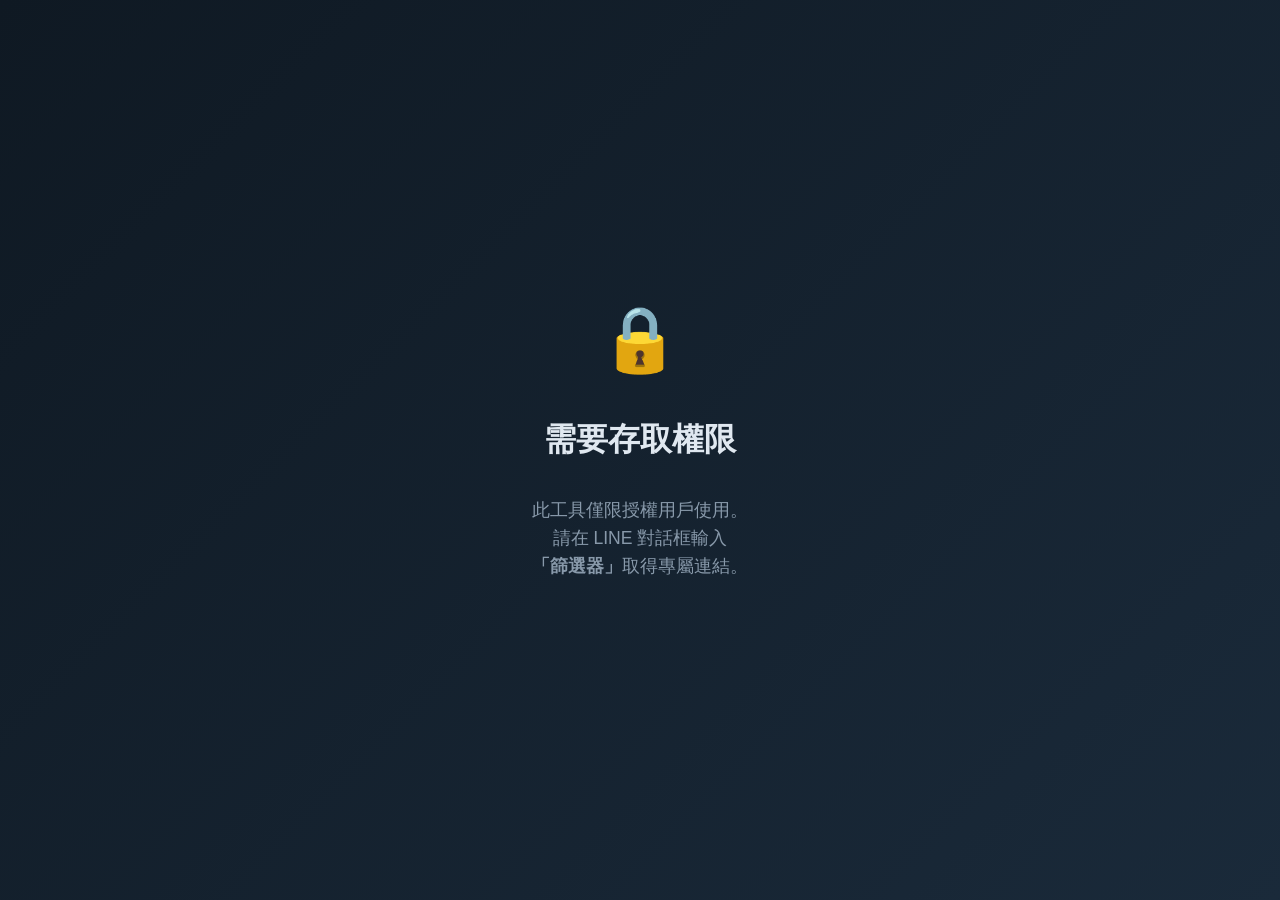
==== Trend-Compare/frontend/index.html @ 9805b19b "Update frontend/index.html" ====
<!DOCTYPE html>
<html lang="zh-TW">
<head>
    <meta charset="UTF-8">
    <meta name="viewport" content="width=device-width, initial-scale=1.0">
    <title>多檔走勢比較 | AI 選股雷達</title>
    <meta http-equiv="Cache-Control" content="no-cache, no-store, must-revalidate">
    <meta http-equiv="Pragma" content="no-cache">
    <meta http-equiv="Expires" content="0">
    <link rel="stylesheet" href="style.css?v=20261118a">
    <style id="gate-style">
        #access-gate { display:none; position:fixed; top:0; left:0; width:100%; height:100%;
            background:linear-gradient(135deg,#0f1923,#1a2a3a); z-index:99999;
            justify-content:center; align-items:center; flex-direction:column; font-family:'Microsoft JhengHei',sans-serif; color:#e0e8f0; }
        #access-gate h1 { font-size:2em; margin-bottom:0.5em; }
        #access-gate p { font-size:1.1em; color:#8899aa; max-width:400px; text-align:center; line-height:1.6; }
        #access-gate .icon { font-size:4em; margin-bottom:0.3em; }
    </style>
    <script>
    (function(){
        var SECRET='howard7199_screener_2024_antigravity';
        var p=new URLSearchParams(window.location.search);
        var tk=p.get('token'), ex=p.get('expires');
        if(!tk||ex===null){showGate();return;}
        var exNum=parseInt(ex);
        if(exNum!==0 && Date.now()/1000>exNum){showGate('expired');return;}
        crypto.subtle.digest('SHA-256',new TextEncoder().encode(SECRET+ex)).then(function(buf){
            var h=Array.from(new Uint8Array(buf)).map(function(b){return b.toString(16).padStart(2,'0')}).join('');
            if(h.substring(0,16)!==tk){showGate();}
            else{document.documentElement.style.visibility='visible';}
        });
        document.documentElement.style.visibility='hidden';
        function showGate(type){
            window.__gated = true;
            document.addEventListener('DOMContentLoaded',function(){
                document.documentElement.style.visibility='visible';
                document.body.innerHTML='<div id="access-gate" style="display:flex">'
                    +'<div class="icon">'+(type==='expired'?'⏰':'🔒')+'</div>'
                    +'<h1>'+(type==='expired'?'連結已過期':'需要存取權限')+'</h1>'
                    +'<p>'+(type==='expired'
                        ?'此連結已超過有效期限。<br>請回到 LINE 對話框輸入<br><b>「篩選器」</b>取得新的連結。'
                        :'此工具僅限授權用戶使用。<br>請在 LINE 對話框輸入<br><b>「篩選器」</b>取得專屬連結。')
                    +'</p></div>';
            });
        }
    })();
    </script>
</head>
<body>
<div class="app">
    <header class="panel head">
        <div>
            <h1>📈 多檔走勢比較</h1>
            <p class="sub">台股・美股・ETF・指數 <span id="hdr-count">3,500+</span> 檔｜10 年週線・還原除權息・起點 = 0%</p>
        </div>
        <div class="meta">
            <div><span class="lbl">最後更新</span><span class="val" id="upd">--</span></div>
            <div><span class="lbl">可比較標的</span><span class="val" id="cnt">--</span></div>
        </div>
    </header>

    <section class="panel">
        <div class="inputs" id="inputs"></div>
        <datalist id="sym-list"></datalist>
        <div class="row">
            <div class="ranges" id="ranges">
                <button data-r="1y">1 年</button>
                <button data-r="3y">3 年</button>
                <button data-r="5y">5 年</button>
                <button data-r="10y">10 年</button>
                <button data-r="custom">自訂起始日</button>
                <input type="date" id="start-date" class="hidden">
            </div>
            <label class="bench">比較基準
                <select id="bench">
                    <option value="INDEX:TWII">加權指數</option>
                    <option value="INDEX:TWOII">櫃買指數</option>
                    <option value="INDEX:SPX">S&amp;P 500</option>
                    <option value="INDEX:IXIC">那斯達克</option>
                    <option value="INDEX:SOX">費城半導體</option>
                    <option value="">不顯示</option>
                </select>
            </label>
            <button id="btn-go" class="primary">更新</button>
        </div>
        <div class="hint">可輸入台股代號（2330）、中文名稱（鴻海）、美股代號（NVDA）或指數（S&amp;P 500）；輸入時會跳出建議清單，選好後按 Enter 或「更新」</div>
        <div class="examples" id="examples"></div>
        <div class="warn" id="warn"></div>
    </section>

    <div class="chips" id="chips"></div>

    <section class="panel chart-panel">
        <div id="chart"></div>
        <div class="chart-empty" id="chart-empty">輸入股票後按「更新」</div>
    </section>
    <div class="period" id="period"></div>

    <section class="panel" id="stats-panel" hidden>
        <div class="sec">區間統計</div>
        <div class="tbl-wrap"><table id="stats"></table></div>
        <div class="note">區間報酬：起點到最新一週的漲跌｜年化報酬：換算成每年平均｜年化波動：每週漲跌換算的一年震盪幅度｜最大回檔：期間內從高點最深跌幅｜Beta：基準漲 1%，這檔平均漲幾 %</div>
    </section>

    <section class="panel" id="corr-panel" hidden>
        <div class="sec">週報酬相關係數 <span class="sec-sub">紅＝正相關、綠＝負相關，顏色越深越強</span></div>
        <div class="tbl-wrap"><table id="corr"></table></div>
        <div class="note">+0.7 以上高度正相關（常同漲同跌）｜0.3～0.7 中度｜-0.3～0.3 低相關（分散效果好）｜負值為負相關</div>
    </section>

    <footer>
        資料來源：Yahoo Finance（週線、已還原除權息；本週為未完成週）。每個交易日收盤後自動更新。<br>
        所有數字由程式依歷史資料計算，僅供研究參考，不構成投資建議；過去表現不代表未來報酬。
    </footer>
</div>
<script src="lib/lightweight-charts.standalone.production.js"></script>
<script src="app.js?v=20261118a"></script>
</body>
</html>
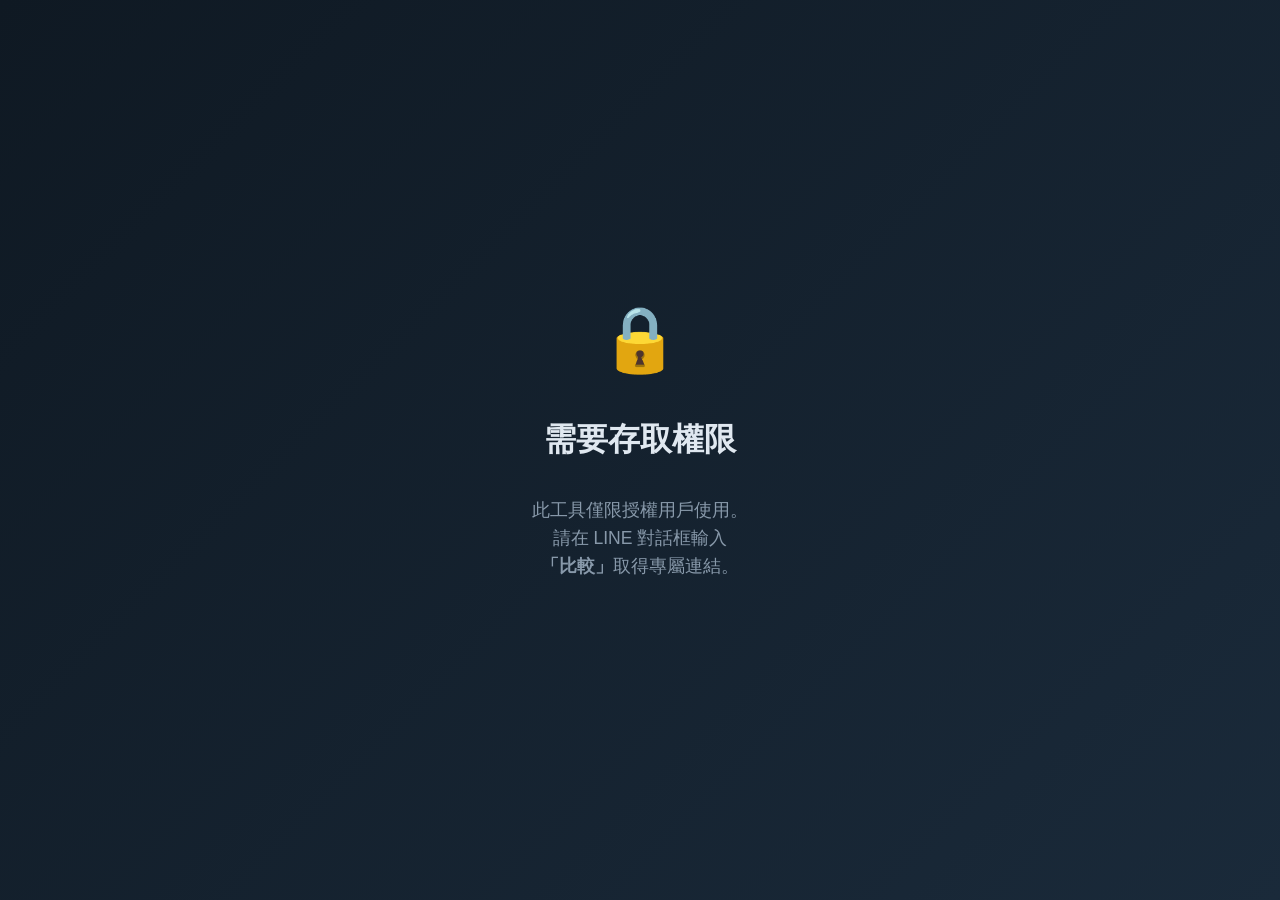
==== commit 064dec39: "Update frontend/index.html" ====
--- a/Trend-Compare/frontend/index.html
+++ b/Trend-Compare/frontend/index.html
@@ -1,119 +1,118 @@
-<!DOCTYPE html>
-<html lang="zh-TW">
-<head>
-    <meta charset="UTF-8">
-    <meta name="viewport" content="width=device-width, initial-scale=1.0">
-    <title>多檔走勢比較 | AI 選股雷達</title>
-    <meta http-equiv="Cache-Control" content="no-cache, no-store, must-revalidate">
-    <meta http-equiv="Pragma" content="no-cache">
-    <meta http-equiv="Expires" content="0">
-    <link rel="stylesheet" href="style.css?v=20261118a">
-    <style id="gate-style">
-        #access-gate { display:none; position:fixed; top:0; left:0; width:100%; height:100%;
-            background:linear-gradient(135deg,#0f1923,#1a2a3a); z-index:99999;
-            justify-content:center; align-items:center; flex-direction:column; font-family:'Microsoft JhengHei',sans-serif; color:#e0e8f0; }
-        #access-gate h1 { font-size:2em; margin-bottom:0.5em; }
-        #access-gate p { font-size:1.1em; color:#8899aa; max-width:400px; text-align:center; line-height:1.6; }
-        #access-gate .icon { font-size:4em; margin-bottom:0.3em; }
-    </style>
-    <script>
-    (function(){
-        var SECRET='howard7199_screener_2024_antigravity';
-        var p=new URLSearchParams(window.location.search);
-        var tk=p.get('token'), ex=p.get('expires');
-        if(!tk||ex===null){showGate();return;}
-        var exNum=parseInt(ex);
-        if(exNum!==0 && Date.now()/1000>exNum){showGate('expired');return;}
-        crypto.subtle.digest('SHA-256',new TextEncoder().encode(SECRET+ex)).then(function(buf){
-            var h=Array.from(new Uint8Array(buf)).map(function(b){return b.toString(16).padStart(2,'0')}).join('');
-            if(h.substring(0,16)!==tk){showGate();}
-            else{document.documentElement.style.visibility='visible';}
-        });
-        document.documentElement.style.visibility='hidden';
-        function showGate(type){
-            window.__gated = true;
-            document.addEventListener('DOMContentLoaded',function(){
-                document.documentElement.style.visibility='visible';
-                document.body.innerHTML='<div id="access-gate" style="display:flex">'
-                    +'<div class="icon">'+(type==='expired'?'⏰':'🔒')+'</div>'
-                    +'<h1>'+(type==='expired'?'連結已過期':'需要存取權限')+'</h1>'
-                    +'<p>'+(type==='expired'
-                        ?'此連結已超過有效期限。<br>請回到 LINE 對話框輸入<br><b>「篩選器」</b>取得新的連結。'
-                        :'此工具僅限授權用戶使用。<br>請在 LINE 對話框輸入<br><b>「篩選器」</b>取得專屬連結。')
-                    +'</p></div>';
-            });
-        }
-    })();
-    </script>
-</head>
-<body>
-<div class="app">
-    <header class="panel head">
-        <div>
-            <h1>📈 多檔走勢比較</h1>
-            <p class="sub">台股・美股・ETF・指數 <span id="hdr-count">3,500+</span> 檔｜10 年週線・還原除權息・起點 = 0%</p>
-        </div>
-        <div class="meta">
-            <div><span class="lbl">最後更新</span><span class="val" id="upd">--</span></div>
-            <div><span class="lbl">可比較標的</span><span class="val" id="cnt">--</span></div>
-        </div>
-    </header>
-
-    <section class="panel">
-        <div class="inputs" id="inputs"></div>
-        <datalist id="sym-list"></datalist>
-        <div class="row">
-            <div class="ranges" id="ranges">
-                <button data-r="1y">1 年</button>
-                <button data-r="3y">3 年</button>
-                <button data-r="5y">5 年</button>
-                <button data-r="10y">10 年</button>
-                <button data-r="custom">自訂起始日</button>
-                <input type="date" id="start-date" class="hidden">
-            </div>
-            <label class="bench">比較基準
-                <select id="bench">
-                    <option value="INDEX:TWII">加權指數</option>
-                    <option value="INDEX:TWOII">櫃買指數</option>
-                    <option value="INDEX:SPX">S&amp;P 500</option>
-                    <option value="INDEX:IXIC">那斯達克</option>
-                    <option value="INDEX:SOX">費城半導體</option>
-                    <option value="">不顯示</option>
-                </select>
-            </label>
-            <button id="btn-go" class="primary">更新</button>
-        </div>
-        <div class="hint">可輸入台股代號（2330）、中文名稱（鴻海）、美股代號（NVDA）或指數（S&amp;P 500）；輸入時會跳出建議清單，選好後按 Enter 或「更新」</div>
-        <div class="examples" id="examples"></div>
-        <div class="warn" id="warn"></div>
-    </section>
-
-    <div class="chips" id="chips"></div>
-
-    <section class="panel chart-panel">
-        <div id="chart"></div>
-        <div class="chart-empty" id="chart-empty">輸入股票後按「更新」</div>
-    </section>
-    <div class="period" id="period"></div>
-
-    <section class="panel" id="stats-panel" hidden>
-        <div class="sec">區間統計</div>
-        <div class="tbl-wrap"><table id="stats"></table></div>
-        <div class="note">區間報酬：起點到最新一週的漲跌｜年化報酬：換算成每年平均｜年化波動：每週漲跌換算的一年震盪幅度｜最大回檔：期間內從高點最深跌幅｜Beta：基準漲 1%，這檔平均漲幾 %</div>
-    </section>
-
-    <section class="panel" id="corr-panel" hidden>
-        <div class="sec">週報酬相關係數 <span class="sec-sub">紅＝正相關、綠＝負相關，顏色越深越強</span></div>
-        <div class="tbl-wrap"><table id="corr"></table></div>
-        <div class="note">+0.7 以上高度正相關（常同漲同跌）｜0.3～0.7 中度｜-0.3～0.3 低相關（分散效果好）｜負值為負相關</div>
-    </section>
-
-    <footer>
-        資料來源：Yahoo Finance（週線、已還原除權息；本週為未完成週）。每個交易日收盤後自動更新。<br>
-        所有數字由程式依歷史資料計算，僅供研究參考，不構成投資建議；過去表現不代表未來報酬。
-    </footer>
-</div>
-<script src="lib/lightweight-charts.standalone.production.js"></script>
-<script src="app.js?v=20261118a"></script>
-</body>
-</html>
+<!DOCTYPE html>
+<html lang="zh-TW">
+<head>
+    <meta charset="UTF-8">
+    <meta name="viewport" content="width=device-width, initial-scale=1.0">
+    <title>多檔走勢比較 | AI 選股雷達</title>
+    <meta http-equiv="Cache-Control" content="no-cache, no-store, must-revalidate">
+    <meta http-equiv="Pragma" content="no-cache">
+    <meta http-equiv="Expires" content="0">
+    <link rel="stylesheet" href="style.css?v=20261118b">
+    <style id="gate-style">
+        #access-gate { display:none; position:fixed; top:0; left:0; width:100%; height:100%;
+            background:linear-gradient(135deg,#0f1923,#1a2a3a); z-index:99999;
+            justify-content:center; align-items:center; flex-direction:column; font-family:'Microsoft JhengHei',sans-serif; color:#e0e8f0; }
+        #access-gate h1 { font-size:2em; margin-bottom:0.5em; }
+        #access-gate p { font-size:1.1em; color:#8899aa; max-width:400px; text-align:center; line-height:1.6; }
+        #access-gate .icon { font-size:4em; margin-bottom:0.3em; }
+    </style>
+    <script>
+    (function(){
+        var SECRET='howard7199_screener_2026_74d44cb4a04c9a42';
+        var p=new URLSearchParams(window.location.search);
+        var tk=p.get('token'), ex=p.get('expires');
+        if(!tk||ex===null){showGate();return;}
+        var exNum=parseInt(ex);
+        if(exNum!==0 && Date.now()/1000>exNum){showGate('expired');return;}
+        crypto.subtle.digest('SHA-256',new TextEncoder().encode(SECRET+ex)).then(function(buf){
+            var h=Array.from(new Uint8Array(buf)).map(function(b){return b.toString(16).padStart(2,'0')}).join('');
+            if(h.substring(0,16)!==tk){showGate();}
+            else{document.documentElement.style.visibility='visible';}
+        });
+        document.documentElement.style.visibility='hidden';
+        function showGate(type){
+            window.__gated = true;
+            document.addEventListener('DOMContentLoaded',function(){
+                document.documentElement.style.visibility='visible';
+                document.body.innerHTML='<div id="access-gate" style="display:flex">'
+                    +'<div class="icon">'+(type==='expired'?'⏰':'🔒')+'</div>'
+                    +'<h1>'+(type==='expired'?'連結已過期':'需要存取權限')+'</h1>'
+                    +'<p>'+(type==='expired'
+                        ?'此連結已超過有效期限。<br>請回到 LINE 對話框輸入<br><b>「比較」</b>取得新的連結。'
+                        :'此工具僅限授權用戶使用。<br>請在 LINE 對話框輸入<br><b>「比較」</b>取得專屬連結。')
+                    +'</p></div>';
+            });
+        }
+    })();
+    </script>
+</head>
+<body>
+<div class="app">
+    <header class="panel head">
+        <div>
+            <h1>📈 多檔走勢比較</h1>
+            <p class="sub">台股・美股・ETF・指數 <span id="hdr-count">3,500+</span> 檔｜10 年週線・還原除權息・起點 = 0%</p>
+        </div>
+        <div class="meta">
+            <div><span class="lbl">最後更新</span><span class="val" id="upd">--</span></div>
+            <div><span class="lbl">可比較標的</span><span class="val" id="cnt">--</span></div>
+        </div>
+    </header>
+
+    <section class="panel">
+        <div class="inputs" id="inputs"></div>
+        <datalist id="sym-list"></datalist>
+        <div class="row">
+            <div class="ranges" id="ranges">
+                <button data-r="1y">1 年</button>
+                <button data-r="3y">3 年</button>
+                <button data-r="5y">5 年</button>
+                <button data-r="10y">10 年</button>
+                <button data-r="custom">自訂起始日</button>
+                <input type="date" id="start-date" class="hidden">
+            </div>
+            <label class="bench">比較基準
+                <select id="bench">
+                    <option value="INDEX:TWII">加權指數</option>
+                    <option value="INDEX:SPX">S&amp;P 500</option>
+                    <option value="INDEX:IXIC">那斯達克</option>
+                    <option value="INDEX:SOX">費城半導體</option>
+                    <option value="">不顯示</option>
+                </select>
+            </label>
+            <button id="btn-go" class="primary">更新</button>
+        </div>
+        <div class="hint">可輸入台股代號（2330）、中文名稱（鴻海）、美股代號（NVDA）或指數（S&amp;P 500）；輸入時會跳出建議清單，選好後按 Enter 或「更新」</div>
+        <div class="examples" id="examples"></div>
+        <div class="warn" id="warn"></div>
+    </section>
+
+    <div class="chips" id="chips"></div>
+
+    <section class="panel chart-panel">
+        <div id="chart"></div>
+        <div class="chart-empty" id="chart-empty">輸入股票後按「更新」</div>
+    </section>
+    <div class="period" id="period"></div>
+
+    <section class="panel" id="stats-panel" hidden>
+        <div class="sec">區間統計</div>
+        <div class="tbl-wrap"><table id="stats"></table></div>
+        <div class="note">區間報酬：起點到最新一週的漲跌｜年化報酬：換算成每年平均｜年化波動：每週漲跌換算的一年震盪幅度｜最大回檔：期間內從高點最深跌幅｜Beta：基準漲 1%，這檔平均漲幾 %</div>
+    </section>
+
+    <section class="panel" id="corr-panel" hidden>
+        <div class="sec">週報酬相關係數 <span class="sec-sub">紅＝正相關、綠＝負相關，顏色越深越強</span></div>
+        <div class="tbl-wrap"><table id="corr"></table></div>
+        <div class="note">+0.7 以上高度正相關（常同漲同跌）｜0.3～0.7 中度｜-0.3～0.3 低相關（分散效果好）｜負值為負相關</div>
+    </section>
+
+    <footer>
+        資料來源：Yahoo Finance（週線、已還原除權息；本週為未完成週）。每個交易日收盤後自動更新。<br>
+        所有數字由程式依歷史資料計算，僅供研究參考，不構成投資建議；過去表現不代表未來報酬。
+    </footer>
+</div>
+<script src="lib/lightweight-charts.standalone.production.js"></script>
+<script src="app.js?v=20261118b"></script>
+</body>
+</html>
--- a/Trend-Compare/frontend/style.css
+++ b/Trend-Compare/frontend/style.css
@@ -0,0 +1,81 @@
+:root {
+    --bg: #0a0a1a;
+    --panel: rgba(255,255,255,0.04);
+    --border: rgba(255,255,255,0.09);
+    --text: #e5e7eb;
+    --muted: rgba(229,231,235,0.55);
+    --accent: #5eead4;
+    --up: #ef4444;
+    --down: #22c55e;
+}
+* { box-sizing: border-box; }
+html, body { margin: 0; background: var(--bg); color: var(--text);
+    font-family: 'Microsoft JhengHei', 'PingFang TC', 'Noto Sans TC', -apple-system, sans-serif; }
+.app { max-width: 1200px; margin: 0 auto; padding: 16px 18px 32px; display: flex; flex-direction: column; gap: 10px; }
+.panel { background: var(--panel); border: 1px solid var(--border); border-radius: 12px; padding: 12px; }
+.hidden { display: none !important; }
+
+.head { display: flex; justify-content: space-between; align-items: center; gap: 12px; }
+.head h1 { margin: 0; font-size: 22px; color: var(--accent); }
+.head .sub { margin: 4px 0 0; font-size: 12px; color: var(--muted); }
+.meta { display: flex; gap: 18px; text-align: right; }
+.meta .lbl { display: block; font-size: 11px; color: var(--muted); }
+.meta .val { font-size: 15px; font-weight: 700; color: #fcd34d; font-variant-numeric: tabular-nums; }
+
+.inputs { display: grid; grid-template-columns: repeat(6, 1fr); gap: 6px; }
+.inputs input, input[type=date], select {
+    background: rgba(0,0,0,0.35); border: 1px solid rgba(255,255,255,0.15); border-radius: 7px; color: #fff;
+    padding: 8px 9px; font-size: 14px; min-width: 0; outline: none; font-family: inherit; }
+input[type=date] { color-scheme: dark; width: 150px; }
+.row { display: flex; flex-wrap: wrap; align-items: center; gap: 8px; margin-top: 9px; }
+.ranges { display: flex; flex-wrap: wrap; gap: 6px; align-items: center; }
+button { background: rgba(255,255,255,0.05); border: 1px solid rgba(255,255,255,0.15); border-radius: 7px; color: var(--text);
+    padding: 7px 12px; font-size: 13px; cursor: pointer; font-family: inherit; }
+button.on { background: rgba(56,189,248,0.2); border-color: #38bdf8; color: #7dd3fc; font-weight: 700; }
+button.primary { background: #2563eb; border-color: #2563eb; color: #fff; font-weight: 700; margin-left: auto; padding: 7px 20px; }
+button:disabled { opacity: 0.6; cursor: wait; }
+.bench { font-size: 12px; color: var(--muted); display: flex; align-items: center; gap: 6px; }
+.bench select { padding: 6px 8px; font-size: 13px; }
+.hint { font-size: 11px; color: var(--muted); margin-top: 7px; line-height: 1.5; }
+.examples { display: flex; flex-wrap: wrap; gap: 6px; margin-top: 8px; }
+.examples button { font-size: 12px; padding: 4px 10px; border-radius: 99px; border-color: rgba(94,234,212,0.35); color: #99f6e4; }
+.warn { color: #fbbf24; font-size: 12px; margin-top: 6px; }
+.warn:empty { display: none; }
+
+.chips { display: flex; flex-wrap: wrap; gap: 6px; }
+.chip { display: flex; align-items: center; gap: 6px; padding: 6px 10px; }
+.chip .sw { width: 12px; height: 12px; border-radius: 3px; }
+.chip.off { opacity: 0.45; background: transparent; }
+
+.chart-panel { position: relative; padding: 6px; }
+#chart { width: 100%; height: 440px; }
+.chart-empty { position: absolute; inset: 0; display: flex; align-items: center; justify-content: center; color: rgba(255,255,255,0.4); font-size: 13px; pointer-events: none; }
+.period { font-size: 11px; color: var(--muted); margin-top: -4px; }
+
+.sec { font-size: 15px; font-weight: 700; margin-bottom: 7px; }
+.sec-sub { font-size: 11px; font-weight: 400; color: var(--muted); }
+.tbl-wrap { overflow-x: auto; }
+table { width: 100%; border-collapse: collapse; font-size: 13px; }
+th { padding: 5px 7px; text-align: right; font-weight: 600; font-size: 12px; white-space: nowrap; color: var(--muted); }
+td { padding: 6px 7px; text-align: right; border-top: 1px solid rgba(255,255,255,0.06); font-variant-numeric: tabular-nums; white-space: nowrap; }
+th:first-child, td:first-child { text-align: left; }
+.pos { color: var(--up); font-weight: 700; }
+.neg { color: var(--down); font-weight: 700; }
+.note { font-size: 11px; color: var(--muted); margin-top: 6px; line-height: 1.6; }
+#corr td, #corr th { text-align: center; }
+#corr td:first-child, #corr th:first-child { text-align: left; }
+
+footer { font-size: 11px; color: rgba(229,231,235,0.4); line-height: 1.7; text-align: center; margin-top: 8px; }
+
+@media (max-width: 720px) {
+    .app { padding: 10px 10px 24px; }
+    .head { flex-direction: column; align-items: flex-start; }
+    .meta { text-align: left; }
+    .head h1 { font-size: 19px; }
+    .inputs { grid-template-columns: repeat(3, 1fr); }
+    #chart { height: 300px; }
+    button.primary { margin-left: 0; flex: 1; }
+    .bench { flex: 1; }
+    .bench select { flex: 1; }
+    .col-corr-bench { display: none; }
+}
